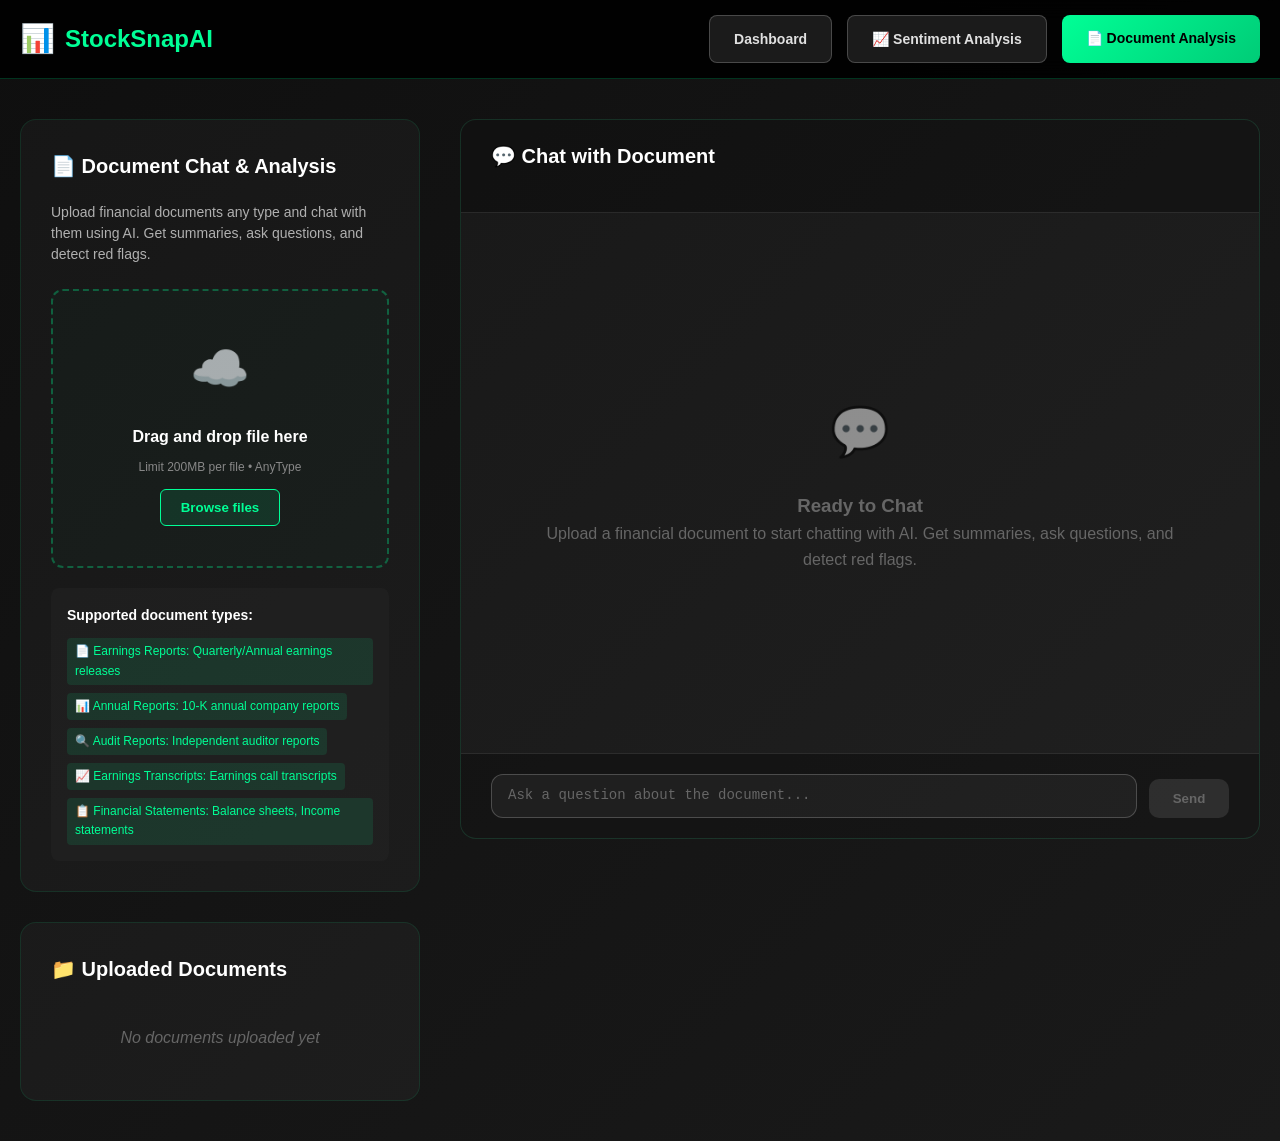
==== templates/chat_with_reports.html @ 558e9e5d "Initiated whatsapp messenger" ====
<!DOCTYPE html>
    <html lang="en">
    <head>
        <meta charset="UTF-8">
        <meta name="viewport" content="width=device-width, initial-scale=1.0">
        <title>Document Analysis - StockSnapAI</title>
        <link rel="stylesheet" href="/static/chat_with_reports.css">
    </head>
    <body>
        <header class="header">
            <div class="container">
                <nav class="nav">
                    <a href="/" class="logo">StockSnapAI</a>
                    <div class="nav-buttons">
                        <a href="/dashboard" class="btn btn-secondary">Dashboard</a>
                        <a href="/dashboard/sentiment-analysis" class="btn btn-secondary">📈 Sentiment Analysis</a>
                        <a href=" /dashboard/document-analysis" class="btn btn-primary"> 📄 Document Analysis</a>
                    </div>
                </nav>
            </div>
        </header>

        <div class="container">
            <div class="main-content">
                <!-- Left Panel - Document Upload -->
                <div class="left-panel">
                    <div class="upload-section">
                        <div class="section-header">📄 Document Chat & Analysis</div>
                        <div class="section-description">
                            Upload financial documents any type and chat with them using AI. Get summaries, ask questions, and detect red flags.
                        </div>

                        <div class="upload-area" onclick="document.getElementById('fileInput').click()"
                             ondrop="handleDrop(event)" ondragover="handleDragOver(event)" ondragleave="handleDragLeave(event)">
                            <div class="upload-icon">☁️</div>
                            <div class="upload-text">Drag and drop file here</div>
                            <div class="upload-subtext">Limit 200MB per file • AnyType</div>
                            <button class="browse-btn">Browse files</button>
                        </div>

                        <input type="file" id="fileInput" class="file-input"
                               accept=".pdf,.txt,.doc,.docx,.png,.jpg,.jpeg"
                               multiple onchange="handleFileSelect(event)">

                        <div class="supported-formats">
                            <div class="formats-title">Supported document types:</div>
                            <div class="format-list">
                                <span class="format-tag">📄 Earnings Reports: Quarterly/Annual earnings releases</span>
                                <span class="format-tag">📊 Annual Reports: 10-K annual company reports</span>
                                <span class="format-tag">🔍 Audit Reports: Independent auditor reports</span>
                                <span class="format-tag">📈 Earnings Transcripts: Earnings call transcripts</span>
                                <span class="format-tag">📋 Financial Statements: Balance sheets, Income statements</span>
                            </div>
                        </div>
                    </div>

                    <div class="uploaded-files" id="uploadedFiles">
                        <div class="section-header">📁 Uploaded Documents</div>
                        <div id="filesList">
                            <div style="text-align: center; color: #666; padding: 20px; font-style: italic;">
                                No documents uploaded yet
                            </div>
                        </div>
                    </div>
                </div>

                <!-- Right Panel - Chat Interface -->
                <div class="right-panel">
                    <div class="chat-container">
                        <div class="chat-header">
                            <div class="section-header">💬 Chat with Document</div>

                            <div class="document-summary" id="documentSummary" style="display: none;">
                                <div class="summary-title">📊 Document Summary</div>
                                <div class="summary-content" id="summaryText">
                                    <!-- Summary will be populated here -->
                                </div>
                                <div class="key-highlights">
                                    <strong>Key Financial Highlights:</strong>
                                    <ul class="highlights-list" id="highlightsList">
                                        <!-- Highlights will be populated here -->
                                    </ul>
                                </div>
                            </div>
                        </div>

                        <div class="chat-messages" id="chatMessages">
                            <div class="empty-chat" id="emptyChat">
                                <div class="empty-chat-icon">💬</div>
                                <h3>Ready to Chat</h3>
                                <p>Upload a financial document to start chatting with AI. Get summaries, ask questions, and detect red flags.</p>
                            </div>
                        </div>

                        <div class="chat-input-container">
                            <div class="chat-input-wrapper">
                                <textarea class="chat-input" id="chatInput"
                                          placeholder="Ask a question about the document..."
                                          rows="1" disabled></textarea>
                                <button class="send-btn" id="sendBtn" onclick="sendMessage()" disabled>Send</button>
                            </div>
                        </div>
                    </div>
                </div>
            </div>
        </div>

        <script>
            let uploadedFiles = [];
let chatHistory = [];
let isProcessing = false;
let currentDocumentId = null;

// API Base URL - adjust this to match your FastAPI server
const API_BASE_URL = '/dashboard/document-analysis'; // Since we're on the same domain

function handleDragOver(event) {
    event.preventDefault();
    event.currentTarget.classList.add('dragover');
}

function handleDragLeave(event) {
    event.currentTarget.classList.remove('dragover');
}

function handleDrop(event) {
    event.preventDefault();
    event.currentTarget.classList.remove('dragover');
    const files = Array.from(event.dataTransfer.files);
    processFiles(files);
}

function handleFileSelect(event) {
    const files = Array.from(event.target.files);
    processFiles(files);
}

async function processFiles(files) {
    for (const file of files) {
        if (file.size > 200 * 1024 * 1024) {
            alert(`File ${file.name} is too large. Maximum size is 200MB.`);
            continue;
        }

        const fileObj = {
            id: Date.now() + Math.random(),
            name: file.name,
            size: formatFileSize(file.size),
            type: file.type,
            file: file,
            status: 'uploading'
        };

        uploadedFiles.push(fileObj);
        updateFilesList();

        try {
            // Upload document to backend
            await uploadDocument(fileObj);
        } catch (error) {
            console.error('Error uploading file:', error);
            fileObj.status = 'error';
            updateFilesList();
        }
    }
}

async function uploadDocument(fileObj) {
    try {
        const formData = new FormData();
        formData.append('file', fileObj.file);

        // Show uploading status
        fileObj.status = 'uploading';
        updateFilesList();

        const response = await fetch(`${API_BASE_URL}/upload`, {
            method: 'POST',
            body: formData,
            credentials: 'include' // Include cookies for session
        });

        if (!response.ok) {
            const errorData = await response.json();
            throw new Error(errorData.detail || 'Upload failed');
        }

        const result = await response.json();

        if (result.success) {
            // Update file object with response data
            fileObj.document_id = result.document_id;
            fileObj.status = 'completed';
            fileObj.summary = result.summary;
            fileObj.highlights = result.highlights;
            fileObj.metadata = result.metadata;

            // Set as current document
            currentDocumentId = result.document_id;

            // Show document summary
            showDocumentSummary(result);

            // Enable chat
            enableChat();

            // Add initial AI message
            addMessage('ai', `I've analyzed "${fileObj.name}". You can now ask me questions about this document. What would you like to know?`);

            updateFilesList();
        } else {
            throw new Error('Upload failed: ' + (result.message || 'Unknown error'));
        }
    } catch (error) {
        console.error('Upload error:', error);
        fileObj.status = 'error';
        fileObj.error = error.message;
        updateFilesList();
        alert('Error uploading file: ' + error.message);
    }
}

function showDocumentSummary(result) {
    const summaryElement = document.getElementById('documentSummary');
    const summaryText = document.getElementById('summaryText');
    const highlightsList = document.getElementById('highlightsList');

    // Set summary text
    summaryText.textContent = result.summary;

    // Set highlights
    highlightsList.innerHTML = result.highlights.map(highlight => `<li>${highlight}</li>`).join('');

    // Show the summary section
    summaryElement.style.display = 'block';
}

function enableChat() {
    document.getElementById('chatInput').disabled = false;
    document.getElementById('sendBtn').disabled = false;
    document.getElementById('emptyChat').style.display = 'none';
}

function disableChat() {
    document.getElementById('chatInput').disabled = true;
    document.getElementById('sendBtn').disabled = true;
    document.getElementById('documentSummary').style.display = 'none';
}

function updateFilesList() {
    const filesList = document.getElementById('filesList');

    if (uploadedFiles.length === 0) {
        filesList.innerHTML = `
            <div style="text-align: center; color: #666; padding: 20px; font-style: italic;">
                No documents uploaded yet
            </div>
        `;
        return;
    }

    filesList.innerHTML = uploadedFiles.map(file => `
        <div class="file-item">
            <div class="file-info">
                <div class="file-icon">${getFileIcon(file.status)}</div>
                <div class="file-details">
                    <div class="file-name">${file.name}</div>
                    <div class="file-size">${file.size}</div>
                    <div class="file-status">${getStatusText(file.status)}</div>
                    ${file.error ? `<div class="file-error" style="color: red; font-size: 12px;">${file.error}</div>` : ''}
                </div>
            </div>
            <div class="file-actions">
                <button class="action-btn remove-btn" onclick="removeFile(${file.id})" title="Remove">❌</button>
            </div>
        </div>
    `).join('');
}

function getFileIcon(status) {
    switch (status) {
        case 'uploading': return '⏳';
        case 'completed': return '✅';
        case 'error': return '❌';
        default: return '📄';
    }
}

function getStatusText(status) {
    switch (status) {
        case 'uploading': return 'Processing...';
        case 'completed': return 'Ready for chat';
        case 'error': return 'Upload failed';
        default: return 'Waiting...';
    }
}

async function removeFile(fileId) {
    const fileIndex = uploadedFiles.findIndex(file => file.id === fileId);
    if (fileIndex === -1) return;

    const file = uploadedFiles[fileIndex];

    // If file was successfully uploaded, delete it from backend
    if (file.document_id && file.status === 'completed') {
        try {
            const response = await fetch(`${API_BASE_URL}/${file.document_id}`, {
                method: 'DELETE',
                credentials: 'include'
            });

            if (!response.ok) {
                console.error('Failed to delete document from backend');
            }
        } catch (error) {
            console.error('Error deleting document:', error);
        }
    }

    // Remove from local array
    uploadedFiles.splice(fileIndex, 1);
    updateFilesList();

    // If this was the current document, reset chat state
    if (file.document_id === currentDocumentId) {
        resetChatState();
    }
}

function resetChatState() {
    currentDocumentId = null;
    disableChat();
    document.getElementById('chatMessages').innerHTML = `
        <div class="empty-chat" id="emptyChat">
            <div class="empty-chat-icon">💬</div>
            <h3>Ready to Chat</h3>
            <p>Upload a financial document to start chatting with AI. Get summaries, ask questions, and detect red flags.</p>
        </div>
    `;
    chatHistory = [];
}

function formatFileSize(bytes) {
    if (bytes === 0) return '0 Bytes';
    const k = 1024;
    const sizes = ['Bytes', 'KB', 'MB', 'GB'];
    const i = Math.floor(Math.log(bytes) / Math.log(k));
    return parseFloat((bytes / Math.pow(k, i)).toFixed(2)) + ' ' + sizes[i];
}

async function sendMessage() {
    if (isProcessing || !currentDocumentId) return;

    const input = document.getElementById('chatInput');
    const message = input.value.trim();

    if (!message) return;

    addMessage('user', message);
    input.value = '';
    input.style.height = '44px';

    isProcessing = true;
    document.getElementById('sendBtn').disabled = true;

    // Show typing indicator
    showTypingIndicator();

    try {
        const formData = new FormData();
        formData.append('document_id', currentDocumentId);
        formData.append('message', message);
        formData.append('chat_history', JSON.stringify(chatHistory));

        const response = await fetch(`${API_BASE_URL}/chat`, {
            method: 'POST',
            body: formData,
            credentials: 'include'
        });

        hideTypingIndicator();

        if (!response.ok) {
            const errorData = await response.json();
            throw new Error(errorData.detail || 'Chat failed');
        }

        const result = await response.json();

        if (result.success) {
            addMessage('ai', result.response);
            chatHistory = result.chat_history || chatHistory;
        } else {
            throw new Error('Chat failed: ' + (result.message || 'Unknown error'));
        }

    } catch (error) {
        console.error('Chat error:', error);
        hideTypingIndicator();
        addMessage('ai', 'Sorry, I encountered an error processing your message. Please try again.');
    } finally {
        isProcessing = false;
        document.getElementById('sendBtn').disabled = false;
    }
}

function addMessage(sender, text) {
    const messagesContainer = document.getElementById('chatMessages');
    const time = new Date().toLocaleTimeString([], { hour: '2-digit', minute: '2-digit' });

    const messageElement = document.createElement('div');
    messageElement.className = `message ${sender}`;
    messageElement.innerHTML = `
        <div class="message-avatar">${sender === 'user' ? '👤' : '🤖'}</div>
        <div class="message-content">
            <div class="message-text">${text}</div>
            <div class="message-time">${time}</div>
        </div>
    `;

    messagesContainer.appendChild(messageElement);
    messagesContainer.scrollTop = messagesContainer.scrollHeight;

    // Update chat history for tracking
    if (sender === 'user' || sender === 'ai') {
        chatHistory.push({
            role: sender === 'user' ? 'user' : 'assistant',
            content: text,
            time
        });
    }
}

function showTypingIndicator() {
    const messagesContainer = document.getElementById('chatMessages');
    const typingElement = document.createElement('div');
    typingElement.id = 'typingIndicator';
    typingElement.className = 'message ai';
    typingElement.innerHTML = `
        <div class="message-avatar">🤖</div>
        <div class="message-content">
            <div class="typing-indicator">
                AI is thinking
                <div class="typing-dots">
                    <div class="typing-dot"></div>
                    <div class="typing-dot"></div>
                    <div class="typing-dot"></div>
                </div>
            </div>
        </div>
    `;

    messagesContainer.appendChild(typingElement);
    messagesContainer.scrollTop = messagesContainer.scrollHeight;
}

function hideTypingIndicator() {
    const typingElement = document.getElementById('typingIndicator');
    if (typingElement) {
        typingElement.remove();
    }
}

// Auto-resize textarea
document.getElementById('chatInput').addEventListener('input', function() {
    this.style.height = '44px';
    this.style.height = Math.min(this.scrollHeight, 120) + 'px';
});

// Send message on Enter (but allow Shift+Enter for new lines)
document.getElementById('chatInput').addEventListener('keypress', function(e) {
    if (e.key === 'Enter' && !e.shiftKey) {
        e.preventDefault();
        sendMessage();
    }
});

// Initialize
updateFilesList();
            </script>
</body>
</html>
---- static/chat_with_reports.css ----
* {
    margin: 0;
    padding: 0;
    box-sizing: border-box;
}

body {
    font-family: 'Inter', 'Segoe UI', Tahoma, Geneva, Verdana, sans-serif;
    background: linear-gradient(135deg, #0f0f0f 0%, #1a1a1a 100%);
    color: #e0e0e0;
    min-height: 100vh;
    line-height: 1.6;
}

.container {
    max-width: 1400px;
    margin: 0 auto;
    padding: 0 20px;
}

/* Header */
.header {
    background: rgba(0, 0, 0, 0.9);
    backdrop-filter: blur(10px);
    border-bottom: 1px solid rgba(0, 255, 150, 0.2);
    padding: 15px 0;
    position: sticky;
    top: 0;
    z-index: 100;
}

.nav {
    display: flex;
    justify-content: space-between;
    align-items: center;
}

.logo {
    display: flex;
    align-items: center;
    font-size: 24px;
    font-weight: 700;
    color: #00ff96;
    text-decoration: none;
}

.logo::before {
    content: "📊";
    margin-right: 10px;
    font-size: 28px;
}

.nav-buttons {
    display: flex;
    gap: 15px;
}

.btn {
    padding: 12px 24px;
    border: none;
    border-radius: 8px;
    font-weight: 600;
    cursor: pointer;
    transition: all 0.3s ease;
    text-decoration: none;
    display: inline-block;
    font-size: 14px;
}

.btn-primary {
    background: linear-gradient(135deg, #00ff96 0%, #00cc77 100%);
    color: #000;
}

.btn-secondary {
    background: rgba(255, 255, 255, 0.1);
    color: #e0e0e0;
    border: 1px solid rgba(255, 255, 255, 0.2);
}

.btn:hover {
    transform: translateY(-2px);
}

/* Main Layout */
.main-content {
    padding: 40px 0;
    display: grid;
    grid-template-columns: 1fr 2fr;
    gap: 40px;
    min-height: calc(100vh - 100px);
}

/* Left Panel - Document Upload */
.left-panel {
    display: flex;
    flex-direction: column;
    gap: 30px;
    height: fit-content;
    position: sticky;
    top: 120px;
}

.upload-section {
    background: rgba(255, 255, 255, 0.03);
    border-radius: 16px;
    border: 1px solid rgba(0, 255, 150, 0.1);
    padding: 30px;
}

.section-header {
    display: flex;
    align-items: center;
    gap: 12px;
    margin-bottom: 20px;
    font-size: 20px;
    font-weight: 700;
    color: #ffffff;
}

.section-description {
    color: #b0b0b0;
    margin-bottom: 24px;
    font-size: 14px;
    line-height: 1.5;
}

.upload-area {
    border: 2px dashed rgba(0, 255, 150, 0.3);
    border-radius: 12px;
    padding: 40px 20px;
    text-align: center;
    background: rgba(0, 255, 150, 0.02);
    cursor: pointer;
    transition: all 0.3s ease;
    margin-bottom: 20px;
}

.upload-area:hover {
    border-color: rgba(0, 255, 150, 0.5);
    background: rgba(0, 255, 150, 0.05);
}

.upload-area.dragover {
    border-color: #00ff96;
    background: rgba(0, 255, 150, 0.1);
}

.upload-icon {
    font-size: 48px;
    margin-bottom: 16px;
    opacity: 0.7;
}

.upload-text {
    font-weight: 600;
    margin-bottom: 8px;
    color: #ffffff;
}

.upload-subtext {
    font-size: 12px;
    color: #888;
}

.file-input {
    display: none;
}

.browse-btn {
    background: rgba(0, 255, 150, 0.1);
    border: 1px solid #00ff96;
    color: #00ff96;
    padding: 10px 20px;
    border-radius: 6px;
    cursor: pointer;
    font-weight: 600;
    transition: all 0.3s ease;
    margin-top: 12px;
}

.browse-btn:hover {
    background: rgba(0, 255, 150, 0.2);
}

.supported-formats {
    margin-top: 20px;
    padding: 16px;
    background: rgba(255, 255, 255, 0.02);
    border-radius: 8px;
}

.formats-title {
    font-weight: 600;
    margin-bottom: 12px;
    color: #ffffff;
    font-size: 14px;
}

.format-list {
    display: flex;
    flex-wrap: wrap;
    gap: 8px;
}

.format-tag {
    background: rgba(0, 255, 150, 0.1);
    color: #00ff96;
    padding: 4px 8px;
    border-radius: 4px;
    font-size: 12px;
    font-weight: 500;
}

.uploaded-files {
    background: rgba(255, 255, 255, 0.03);
    border-radius: 16px;
    border: 1px solid rgba(0, 255, 150, 0.1);
    padding: 30px;
}

.file-item {
    display: flex;
    align-items: center;
    justify-content: space-between;
    padding: 12px 16px;
    background: rgba(255, 255, 255, 0.05);
    border-radius: 8px;
    margin-bottom: 12px;
    border-left: 3px solid #00ff96;
}

.file-info {
    display: flex;
    align-items: center;
    gap: 12px;
}

.file-icon {
    font-size: 20px;
}

.file-details {
    flex: 1;
}

.file-name {
    font-weight: 600;
    color: #ffffff;
    font-size: 14px;
    margin-bottom: 2px;
}

.file-size {
    font-size: 12px;
    color: #888;
}

.file-actions {
    display: flex;
    gap: 8px;
}

.action-btn {
    background: none;
    border: none;
    color: #888;
    cursor: pointer;
    padding: 4px;
    border-radius: 4px;
    font-size: 14px;
    transition: all 0.3s ease;
}

.action-btn:hover {
    background: rgba(255, 255, 255, 0.1);
}

.remove-btn {
    color: #ff6b6b;
}

.remove-btn:hover {
    background: rgba(255, 107, 107, 0.1);
}

/* Right Panel - Chat Interface */
.right-panel {
    display: flex;
    flex-direction: column;
    gap: 30px;
    height: calc(100vh - 180px);
}

.chat-container {
    background: rgba(255, 255, 255, 0.03);
    border-radius: 16px;
    border: 1px solid rgba(0, 255, 150, 0.1);
    display: flex;
    flex-direction: column;
    height: 100%;
    overflow: hidden;
}

.chat-header {
    padding: 20px 30px;
    border-bottom: 1px solid rgba(255, 255, 255, 0.1);
    background: rgba(0, 0, 0, 0.3);
}

.document-summary {
    background: rgba(0, 255, 150, 0.05);
    border-radius: 12px;
    padding: 20px;
    margin-top: 20px;
    border-left: 4px solid #00ff96;
}

.summary-title {
    font-weight: 700;
    color: #00ff96;
    margin-bottom: 12px;
}

.summary-content {
    color: #c0c0c0;
    font-size: 14px;
    line-height: 1.6;
}

.key-highlights {
    margin-top: 16px;
}

.highlights-list {
    list-style: none;
    margin-top: 8px;
}

.highlights-list li {
    padding: 4px 0;
    font-size: 13px;
    color: #b0b0b0;
}

.highlights-list li::before {
    content: "•";
    color: #00ff96;
    margin-right: 8px;
    font-weight: bold;
}

.chat-messages {
    flex: 1;
    overflow-y: auto;
    padding: 20px 30px;
    display: flex;
    flex-direction: column;
    gap: 20px;
}

.message {
    display: flex;
    gap: 12px;
    max-width: 85%;
}

.message.user {
    align-self: flex-end;
    flex-direction: row-reverse;
}

.message-avatar {
    width: 36px;
    height: 36px;
    border-radius: 50%;
    display: flex;
    align-items: center;
    justify-content: center;
    font-size: 16px;
    flex-shrink: 0;
}

.message.user .message-avatar {
    background: linear-gradient(135deg, #00ff96 0%, #00cc77 100%);
    color: #000;
}

.message.ai .message-avatar {
    background: rgba(255, 255, 255, 0.1);
    color: #00ff96;
}

.message-content {
    background: rgba(255, 255, 255, 0.05);
    padding: 12px 16px;
    border-radius: 12px;
    border: 1px solid rgba(255, 255, 255, 0.1);
}

.message.user .message-content {
    background: linear-gradient(135deg, #00ff96 0%, #00cc77 100%);
    color: #000;
    border: none;
}

.message-text {
    font-size: 14px;
    line-height: 1.5;
}

.message-time {
    font-size: 11px;
    opacity: 0.6;
    margin-top: 4px;
}

.chat-input-container {
    padding: 20px 30px;
    border-top: 1px solid rgba(255, 255, 255, 0.1);
    background: rgba(0, 0, 0, 0.3);
}

.chat-input-wrapper {
    display: flex;
    gap: 12px;
    align-items: flex-end;
}

.chat-input {
    flex: 1;
    background: rgba(255, 255, 255, 0.05);
    border: 1px solid rgba(255, 255, 255, 0.2);
    border-radius: 12px;
    padding: 12px 16px;
    color: #ffffff;
    font-size: 14px;
    resize: none;
    min-height: 44px;
    max-height: 120px;
    transition: all 0.3s ease;
}

.chat-input:focus {
    outline: none;
    border-color: #00ff96;
    background: rgba(255, 255, 255, 0.08);
}

.chat-input::placeholder {
    color: #666;
}

.send-btn {
    background: linear-gradient(135deg, #00ff96 0%, #00cc77 100%);
    border: none;
    color: #000;
    padding: 12px 16px;
    border-radius: 10px;
    cursor: pointer;
    font-weight: 600;
    transition: all 0.3s ease;
    min-width: 80px;
}

.send-btn:hover:not(:disabled) {
    transform: translateY(-2px);
    box-shadow: 0 6px 20px rgba(0, 255, 150, 0.3);
}

.send-btn:disabled {
    background: rgba(255, 255, 255, 0.1);
    color: #666;
    cursor: not-allowed;
    transform: none;
    box-shadow: none;
}

.empty-chat {
    display: flex;
    flex-direction: column;
    align-items: center;
    justify-content: center;
    height: 100%;
    color: #666;
    text-align: center;
    padding: 40px;
}

.empty-chat-icon {
    font-size: 48px;
    margin-bottom: 20px;
    opacity: 0.5;
}

.typing-indicator {
    display: flex;
    align-items: center;
    gap: 8px;
    color: #888;
    font-style: italic;
    font-size: 13px;
}

.typing-dots {
    display: flex;
    gap: 2px;
}

.typing-dot {
    width: 4px;
    height: 4px;
    background: #888;
    border-radius: 50%;
    animation: typing 1.5s ease-in-out infinite;
}

.typing-dot:nth-child(2) {
    animation-delay: 0.2s;
}

.typing-dot:nth-child(3) {
    animation-delay: 0.4s;
}

@keyframes typing {
    0%, 60%, 100% {
        opacity: 0.3;
    }
    30% {
        opacity: 1;
    }
}

.success-indicator {
    background: rgba(0, 255, 150, 0.1);
    color: #00ff96;
    padding: 8px 12px;
    border-radius: 6px;
    font-size: 12px;
    font-weight: 600;
    margin-top: 12px;
}

/* Scrollbar Styling */
.chat-messages::-webkit-scrollbar {
    width: 6px;
}

.chat-messages::-webkit-scrollbar-track {
    background: rgba(255, 255, 255, 0.05);
    border-radius: 3px;
}

.chat-messages::-webkit-scrollbar-thumb {
    background: rgba(0, 255, 150, 0.3);
    border-radius: 3px;
}

.chat-messages::-webkit-scrollbar-thumb:hover {
    background: rgba(0, 255, 150, 0.5);
}

/* Responsive Design */
@media (max-width: 1024px) {
    .main-content {
        grid-template-columns: 1fr;
        gap: 30px;
    }

    .left-panel {
        position: relative;
        top: 0;
    }

    .right-panel {
        height: 600px;
    }
}

@media (max-width: 768px) {
    .format-list {
        justify-content: center;
    }

    .chat-messages {
        padding: 15px 20px;
    }

    .chat-input-container {
        padding: 15px 20px;
    }

    .message {
        max-width: 95%;
    }
}
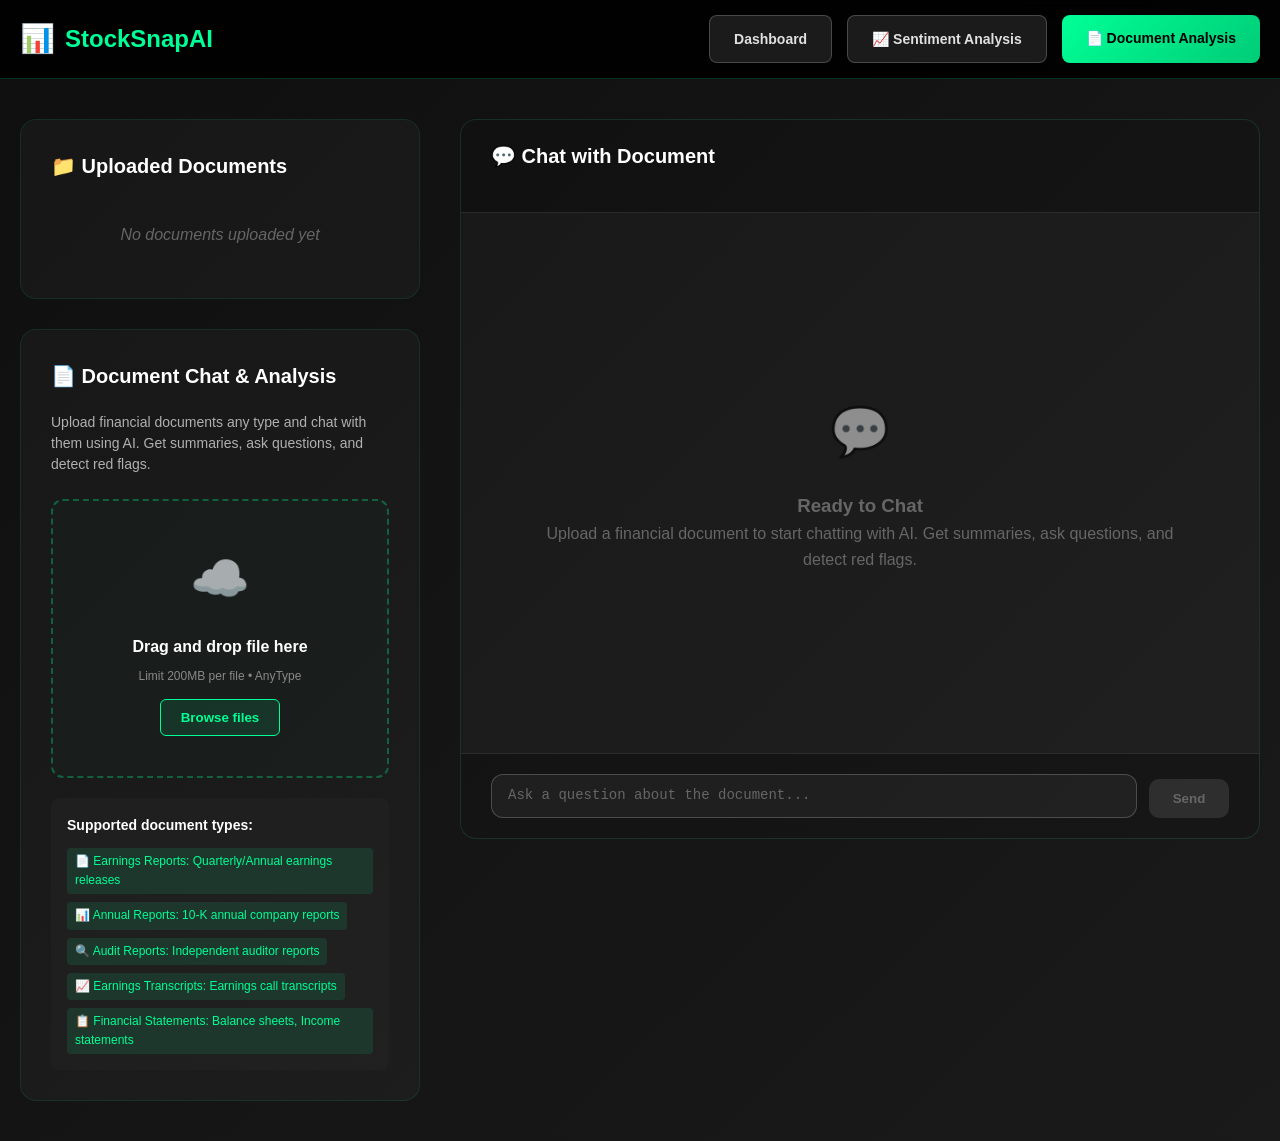
==== commit df8add36: "Update chat_with_reports.html" ====
--- a/templates/chat_with_reports.html
+++ b/templates/chat_with_reports.html
@@ -24,6 +24,14 @@
             <div class="main-content">
                 <!-- Left Panel - Document Upload -->
                 <div class="left-panel">
+                    <div class="uploaded-files" id="uploadedFiles">
+                        <div class="section-header">📁 Uploaded Documents</div>
+                        <div id="filesList">
+                            <div style="text-align: center; color: #666; padding: 20px; font-style: italic;">
+                                No documents uploaded yet
+                            </div>
+                        </div>
+                    </div>
                     <div class="upload-section">
                         <div class="section-header">📄 Document Chat & Analysis</div>
                         <div class="section-description">
@@ -54,14 +62,7 @@
                         </div>
                     </div>
 
-                    <div class="uploaded-files" id="uploadedFiles">
-                        <div class="section-header">📁 Uploaded Documents</div>
-                        <div id="filesList">
-                            <div style="text-align: center; color: #666; padding: 20px; font-style: italic;">
-                                No documents uploaded yet
-                            </div>
-                        </div>
-                    </div>
+
                 </div>
 
                 <!-- Right Panel - Chat Interface -->
@@ -107,49 +108,48 @@
 
         <script>
             let uploadedFiles = [];
-let chatHistory = [];
-let isProcessing = false;
-let currentDocumentId = null;
-
-// API Base URL - adjust this to match your FastAPI server
-const API_BASE_URL = '/dashboard/document-analysis'; // Since we're on the same domain
-
-function handleDragOver(event) {
-    event.preventDefault();
-    event.currentTarget.classList.add('dragover');
-}
-
-function handleDragLeave(event) {
-    event.currentTarget.classList.remove('dragover');
-}
-
-function handleDrop(event) {
-    event.preventDefault();
-    event.currentTarget.classList.remove('dragover');
-    const files = Array.from(event.dataTransfer.files);
-    processFiles(files);
-}
-
-function handleFileSelect(event) {
-    const files = Array.from(event.target.files);
-    processFiles(files);
-}
-
-async function processFiles(files) {
-    for (const file of files) {
-        if (file.size > 200 * 1024 * 1024) {
-            alert(`File ${file.name} is too large. Maximum size is 200MB.`);
-            continue;
-        }
-
-        const fileObj = {
-            id: Date.now() + Math.random(),
-            name: file.name,
-            size: formatFileSize(file.size),
-            type: file.type,
-            file: file,
-            status: 'uploading'
-        };
+            let chatHistory = [];
+            let isProcessing = false;
+            let currentDocumentId = null;
+
+            const API_BASE_URL = '/dashboard/document-analysis'; // Since we're on the same domain
+
+            function handleDragOver(event) {
+                event.preventDefault();
+                event.currentTarget.classList.add('dragover');
+            }
+
+            function handleDragLeave(event) {
+                event.currentTarget.classList.remove('dragover');
+            }
+
+            function handleDrop(event) {
+                event.preventDefault();
+                event.currentTarget.classList.remove('dragover');
+                const files = Array.from(event.dataTransfer.files);
+                processFiles(files);
+            }
+
+            function handleFileSelect(event) {
+                const files = Array.from(event.target.files);
+                processFiles(files);
+            }
+
+            async function processFiles(files) {
+                for (const file of files) {
+                    if (file.size > 200 * 1024 * 1024) {
+                        alert(`File ${file.name} is too large. Maximum size is 200MB.`);
+                        continue;
+                    }
+
+            const fileObj = {
+                id: Date.now() + Math.random(),
+                name: file.name,
+                size: formatFileSize(file.size),
+                type: file.type,
+                file: file,
+                status: 'uploading'
+            };
 
         uploadedFiles.push(fileObj);
         updateFilesList();
@@ -174,7 +174,7 @@
         fileObj.status = 'uploading';
         updateFilesList();
 
-        const response = await fetch(`${API_BASE_URL}/upload`, {
+        const response = await fetch('/dashboard/document-analysis', {
             method: 'POST',
             body: formData,
             credentials: 'include' // Include cookies for session
@@ -186,6 +186,8 @@
         }
 
         const result = await response.json();
+        console.log(result);
+        alert(result.message);
 
         if (result.success) {
             // Update file object with response data
